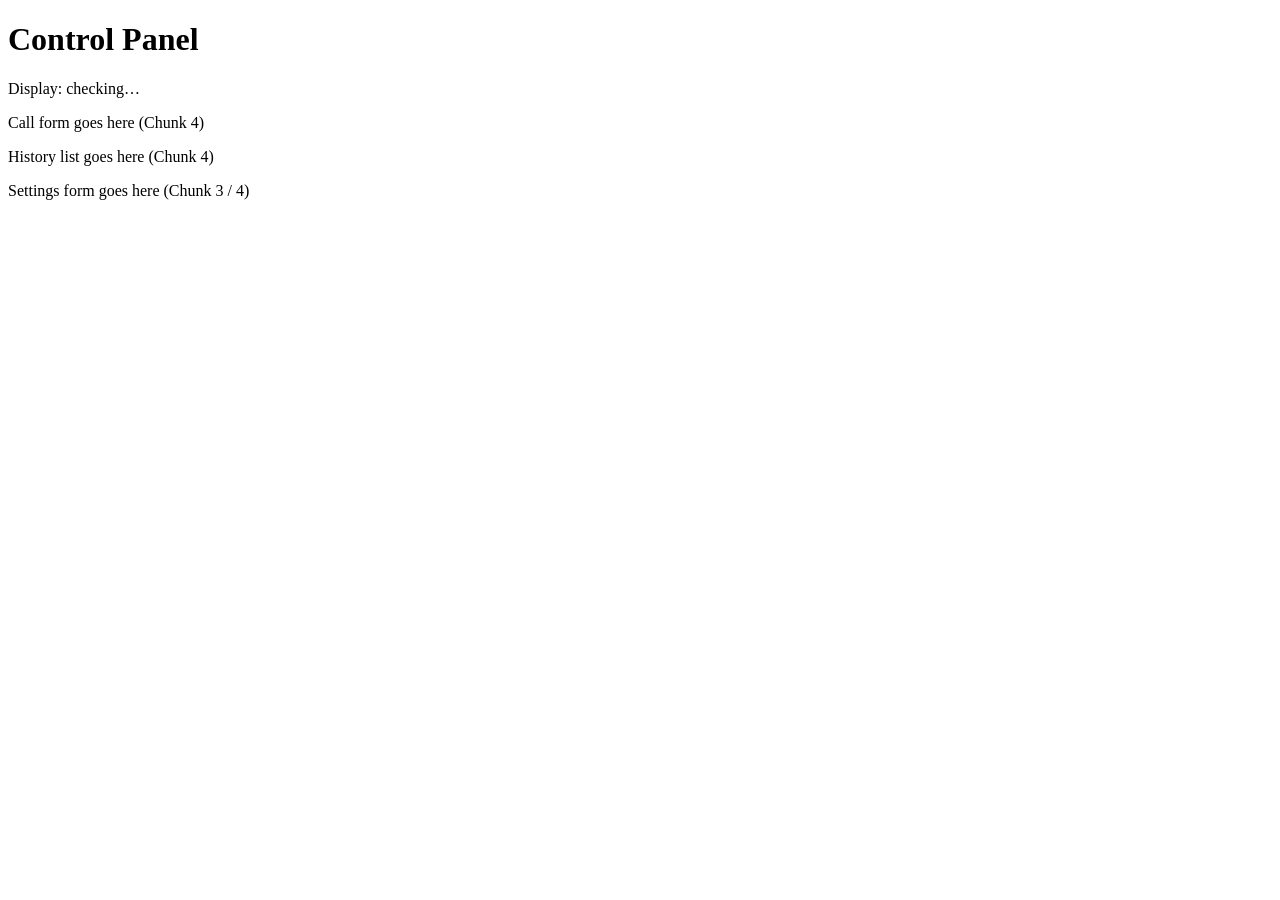
==== control-panel.html @ 1dfb2696 "Add files via upload" ====
<!DOCTYPE html>
<html lang="en">
<head>
<meta charset="UTF-8">
<meta name="viewport" content="width=device-width, initial-scale=1.0">
<title>Control Panel — Queue Announcement System</title>
<link rel="stylesheet" href="css/base.css">
<link rel="stylesheet" href="css/control-panel.css">
</head>
<body>

  <!-- ==========================================================
       SKELETON ONLY (Chunk 0).
       Real inputs, buttons, history list, and settings form get
       built out in Chunk 4. This shell exists so the page loads,
       the CSS/JS files resolve, and later chunks have a known
       structure to attach to.
       ========================================================== -->

  <header class="app-header">
    <h1>Control Panel</h1>
    <!-- Chunk 1 will populate this with a live Display connection dot -->
    <div id="connection-status" class="connection-status" aria-live="polite">
      Display: checking…
    </div>
  </header>

  <main id="control-panel-main">
    <!-- Chunk 4: ticket number, counter, custom message, Call / Repeat / Clear -->
    <section id="call-section" class="card">
      <p class="placeholder-note">Call form goes here (Chunk 4)</p>
    </section>

    <!-- Chunk 4: last 5 announcements, click to recall -->
    <section id="history-section" class="card">
      <p class="placeholder-note">History list goes here (Chunk 4)</p>
    </section>

    <!-- Chunk 3/4: office name, logo, counters, theme, speech rate/volume, footer text -->
    <section id="settings-section" class="card">
      <p class="placeholder-note">Settings form goes here (Chunk 3 / 4)</p>
    </section>
  </main>

  <!-- Module scripts load in dependency order. type="module" gives us
       real imports/exports instead of relying on global script order. -->
  <script type="module" src="js/comms.js"></script>
  <script type="module" src="js/state.js"></script>
  <script type="module" src="js/settings.js"></script>
  <script type="module" src="js/control-panel.js"></script>
</body>
</html>
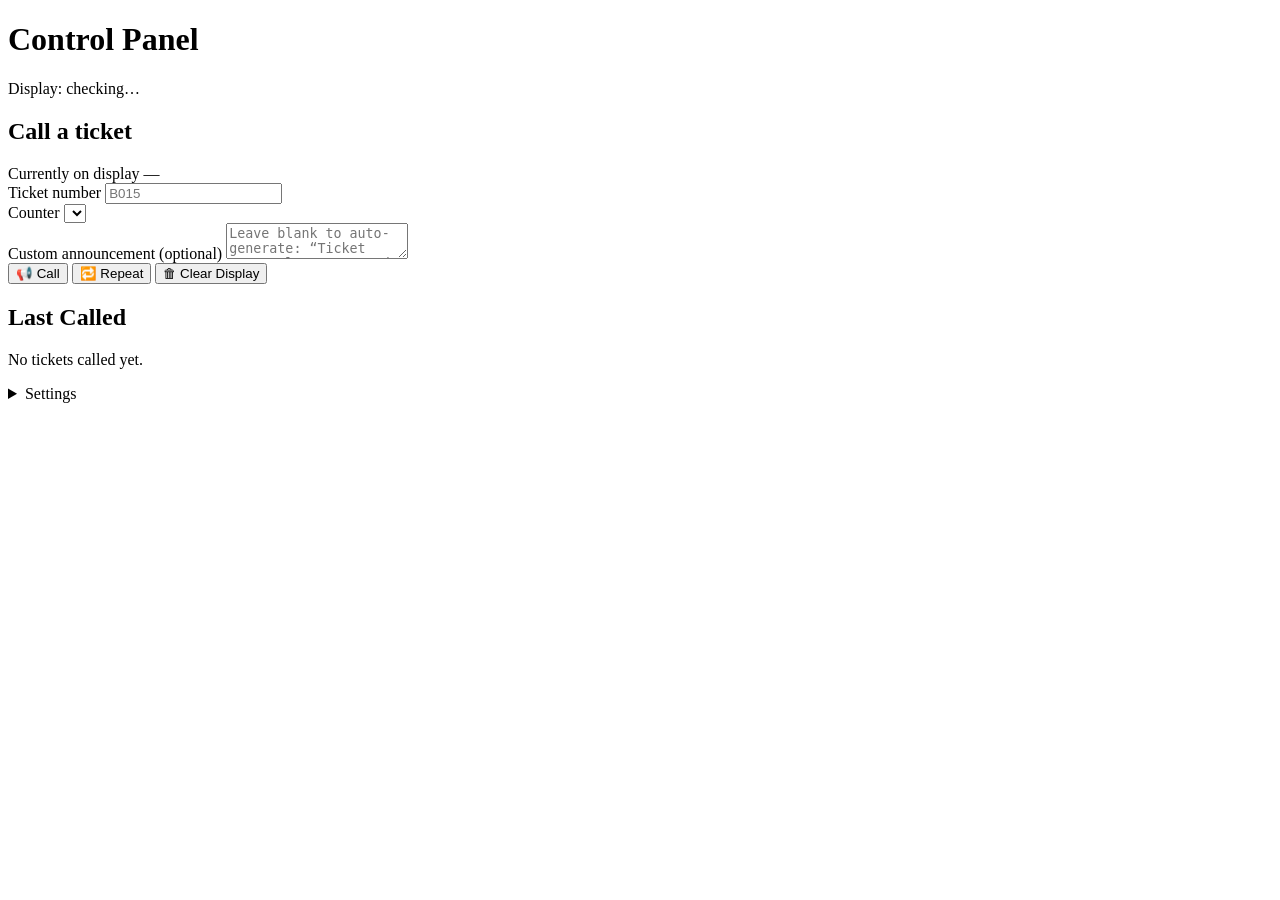
==== commit 1740994e: "chunk4" ====
--- a/control-panel.html
+++ b/control-panel.html
@@ -9,41 +9,131 @@
 </head>
 <body>
 
-  <!-- ==========================================================
-       SKELETON ONLY (Chunk 0).
-       Real inputs, buttons, history list, and settings form get
-       built out in Chunk 4. This shell exists so the page loads,
-       the CSS/JS files resolve, and later chunks have a known
-       structure to attach to.
-       ========================================================== -->
-
   <header class="app-header">
     <h1>Control Panel</h1>
-    <!-- Chunk 1 will populate this with a live Display connection dot -->
     <div id="connection-status" class="connection-status" aria-live="polite">
       Display: checking…
     </div>
   </header>
 
   <main id="control-panel-main">
-    <!-- Chunk 4: ticket number, counter, custom message, Call / Repeat / Clear -->
-    <section id="call-section" class="card">
-      <p class="placeholder-note">Call form goes here (Chunk 4)</p>
+
+    <!-- ============ CALL FORM ============ -->
+    <section class="card call-card" aria-labelledby="call-heading">
+      <h2 id="call-heading" class="visually-hidden">Call a ticket</h2>
+
+      <div id="now-showing" class="now-showing" aria-live="polite">
+        <span class="now-showing-label">Currently on display</span>
+        <span id="now-showing-value" class="now-showing-value">—</span>
+      </div>
+
+      <form id="call-form" novalidate>
+        <div class="field">
+          <label for="ticket-number">Ticket number</label>
+          <input
+            id="ticket-number"
+            name="ticketNumber"
+            type="text"
+            class="ticket-input"
+            placeholder="B015"
+            autocomplete="off"
+            spellcheck="false"
+            maxlength="12"
+          >
+          <p id="ticket-hint" class="field-hint" hidden></p>
+        </div>
+
+        <div class="field">
+          <label for="counter-select">Counter</label>
+          <select id="counter-select" name="counter"></select>
+        </div>
+
+        <div class="field">
+          <label for="custom-message">Custom announcement <span class="field-optional">(optional)</span></label>
+          <textarea
+            id="custom-message"
+            name="message"
+            rows="2"
+            placeholder="Leave blank to auto-generate: “Ticket B015, please proceed to Counter 2.”"
+          ></textarea>
+        </div>
+
+        <div class="button-row">
+          <button type="submit" id="call-button" class="btn btn-primary">📢 Call</button>
+          <button type="button" id="repeat-button" class="btn btn-secondary">🔁 Repeat</button>
+          <button type="button" id="clear-button" class="btn btn-danger">🗑 Clear Display</button>
+        </div>
+      </form>
     </section>
 
-    <!-- Chunk 4: last 5 announcements, click to recall -->
-    <section id="history-section" class="card">
-      <p class="placeholder-note">History list goes here (Chunk 4)</p>
+    <!-- ============ HISTORY ============ -->
+    <section class="card history-card" aria-labelledby="history-heading">
+      <h2 id="history-heading">Last Called</h2>
+      <ol id="history-list" class="history-list"></ol>
+      <p id="history-empty" class="empty-note">No tickets called yet.</p>
     </section>
 
-    <!-- Chunk 3/4: office name, logo, counters, theme, speech rate/volume, footer text -->
-    <section id="settings-section" class="card">
-      <p class="placeholder-note">Settings form goes here (Chunk 3 / 4)</p>
-    </section>
+    <!-- ============ SETTINGS ============ -->
+    <details class="card settings-card" id="settings-details">
+      <summary>Settings</summary>
+
+      <form id="settings-form">
+        <div class="field">
+          <label for="office-name-input">Office name</label>
+          <input id="office-name-input" type="text" maxlength="80">
+        </div>
+
+        <div class="field">
+          <label for="logo-input">Office logo</label>
+          <div class="logo-row">
+            <img id="logo-preview" alt="Office logo preview" hidden>
+            <input id="logo-input" type="file" accept="image/*">
+            <button type="button" id="remove-logo-button" class="btn btn-text" hidden>Remove logo</button>
+          </div>
+        </div>
+
+        <div class="field">
+          <label for="counter-count-input">Number of counters</label>
+          <input id="counter-count-input" type="number" min="1" max="20" step="1">
+        </div>
+
+        <div class="field">
+          <label for="theme-color-input">Theme color</label>
+          <div class="theme-color-row">
+            <input id="theme-color-input" type="color">
+            <input id="theme-color-text" type="text" maxlength="7" class="theme-color-text" aria-label="Theme color hex value">
+          </div>
+        </div>
+
+        <div class="field">
+          <label for="speech-rate-input">Speech rate <span id="speech-rate-readout" class="readout"></span></label>
+          <input id="speech-rate-input" type="range" min="0.5" max="2" step="0.1">
+        </div>
+
+        <div class="field">
+          <label for="speech-volume-input">Speech volume <span id="speech-volume-readout" class="readout"></span></label>
+          <input id="speech-volume-input" type="range" min="0" max="1" step="0.05">
+        </div>
+
+        <div class="field">
+          <label for="footer-message-input">Footer scrolling message <span class="field-optional">(optional)</span></label>
+          <input id="footer-message-input" type="text" maxlength="200">
+        </div>
+
+        <p id="settings-warning" class="field-hint" hidden></p>
+        <p id="settings-saved-note" class="saved-note" aria-live="polite" hidden>Saved.</p>
+
+        <div class="button-row">
+          <button type="submit" class="btn btn-primary">Save Settings</button>
+          <button type="button" id="reset-settings-button" class="btn btn-secondary">Reset to Defaults</button>
+          <button type="button" id="export-settings-button" class="btn btn-text">Export…</button>
+          <button type="button" id="import-settings-button" class="btn btn-text">Import…</button>
+          <input type="file" id="import-settings-file" accept="application/json" hidden>
+        </div>
+      </form>
+    </details>
   </main>
 
-  <!-- Module scripts load in dependency order. type="module" gives us
-       real imports/exports instead of relying on global script order. -->
   <script type="module" src="js/comms.js"></script>
   <script type="module" src="js/state.js"></script>
   <script type="module" src="js/settings.js"></script>
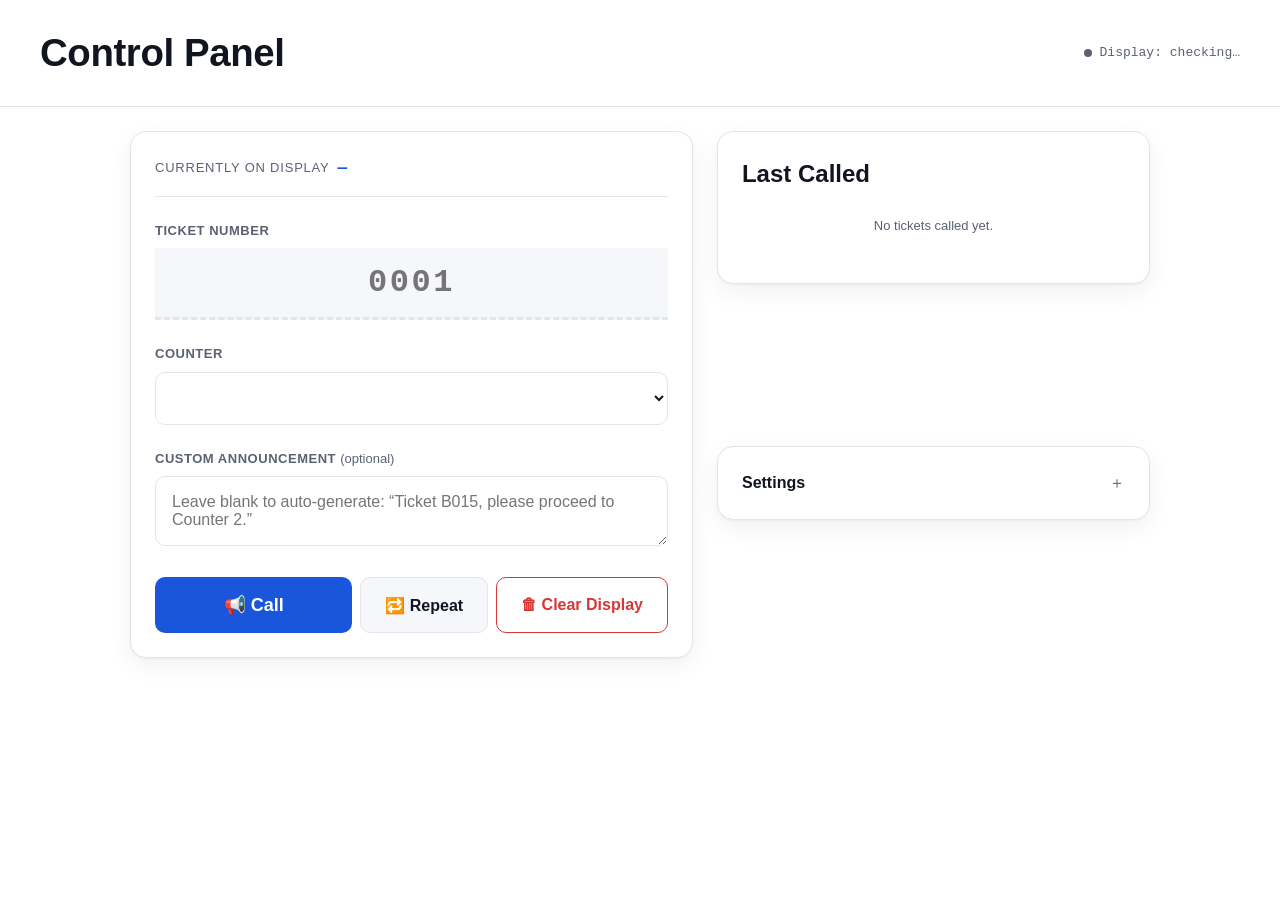
==== commit ca3941f5: "finishing" ====
--- a/control-panel.html
+++ b/control-panel.html
@@ -35,7 +35,7 @@
             name="ticketNumber"
             type="text"
             class="ticket-input"
-            placeholder="B015"
+            placeholder="0001"
             autocomplete="off"
             spellcheck="false"
             maxlength="12"
--- a/css/base.css
+++ b/css/base.css
@@ -0,0 +1,114 @@
+/* ==========================================================================
+   base.css
+   Shared design tokens + resets for both Control Panel and Public Display.
+   Every color/spacing/type value in the whole project should trace back
+   to a variable defined here. Don't hardcode hex values in the other
+   CSS files — add a token here instead, so theme changes (Settings >
+   Theme Color) only ever touch one file.
+   ========================================================================== */
+
+:root {
+  /* ---- Color: Swiss-editorial / government-office palette ----
+     Named by role, not by shade, so "Call" buttons etc. can reference
+     --color-accent without caring what the actual hex is. */
+  --color-bg: #ffffff;
+  --color-surface: #f5f7fa;        /* card backgrounds */
+  --color-ink: #10151f;            /* primary text, near-black navy */
+  --color-ink-muted: #5a6272;      /* secondary text */
+  --color-accent: #1a56db;         /* blue accent — overridden by Settings > Theme Color */
+  --color-accent-ink: #ffffff;     /* text placed on top of --color-accent */
+  --color-border: #e2e5eb;
+  --color-success: #1a9e64;
+  --color-danger: #d93636;
+  --color-warning: #c98a1c;
+
+  /* ---- Typography ----
+     System stacks only — this app must work with zero internet access,
+     so no CDN-loaded webfonts. Two roles:
+       --font-display : big, tight-tracked, for ticket numbers / headings
+       --font-mono    : tabular numerals, for ticket codes, clock, history rows
+       --font-body    : everything else (labels, buttons, settings form) */
+  --font-display: "Helvetica Neue", Helvetica, Arial, sans-serif;
+  --font-mono: "SFMono-Regular", "Consolas", "Liberation Mono", monospace;
+  --font-body: -apple-system, BlinkMacSystemFont, "Segoe UI", Roboto, Arial, sans-serif;
+
+  --scale-ticket: clamp(4rem, 14vw, 12rem);   /* the huge "NOW SERVING" number */
+  --scale-h1: clamp(1.75rem, 3vw, 2.5rem);
+  --scale-h2: 1.25rem;
+  --scale-body: 1rem;
+  --scale-caption: 0.8125rem;
+
+  /* ---- Layout ---- */
+  --radius-card: 16px;
+  --radius-control: 10px;
+  --space-1: 4px;
+  --space-2: 8px;
+  --space-3: 16px;
+  --space-4: 24px;
+  --space-5: 40px;
+  --space-6: 64px;
+
+  --shadow-card: 0 1px 2px rgba(16, 21, 31, 0.04), 0 8px 24px rgba(16, 21, 31, 0.06);
+
+  --motion-fast: 150ms ease;
+  --motion-base: 260ms cubic-bezier(0.2, 0.8, 0.2, 1);
+}
+
+/* Respect reduced-motion preference — required, not optional, for a
+   public-facing display that runs unattended all day. */
+@media (prefers-reduced-motion: reduce) {
+  *, *::before, *::after {
+    animation-duration: 0.001ms !important;
+    animation-iteration-count: 1 !important;
+    transition-duration: 0.001ms !important;
+    scroll-behavior: auto !important;
+  }
+}
+
+*, *::before, *::after {
+  box-sizing: border-box;
+}
+
+html, body {
+  margin: 0;
+  padding: 0;
+  height: 100%;
+  background: var(--color-bg);
+  color: var(--color-ink);
+  font-family: var(--font-body);
+  font-size: var(--scale-body);
+  line-height: 1.5;
+  -webkit-font-smoothing: antialiased;
+}
+
+h1, h2, h3, p {
+  margin: 0;
+}
+
+button {
+  font-family: inherit;
+  cursor: pointer;
+}
+
+/* Visible keyboard focus everywhere — this app is meant to be run
+   with Enter-to-Call, so focus states are not cosmetic here. */
+:focus-visible {
+  outline: 3px solid var(--color-accent);
+  outline-offset: 2px;
+}
+
+.card {
+  background: var(--color-bg);
+  border: 1px solid var(--color-border);
+  border-radius: var(--radius-card);
+  box-shadow: var(--shadow-card);
+}
+
+.visually-hidden {
+  position: absolute;
+  width: 1px;
+  height: 1px;
+  overflow: hidden;
+  clip: rect(0 0 0 0);
+  white-space: nowrap;
+}
--- a/css/control-panel.css
+++ b/css/control-panel.css
@@ -0,0 +1,377 @@
+/* ==========================================================================
+   control-panel.css — CHUNK 4
+
+   Design note: the ticket number input uses the same tabular-mono,
+   tight-letter-spacing treatment as the huge number on the Public
+   Display (see display.css). It's the one deliberate visual echo
+   between the two screens — the operator's input rhymes with what the
+   audience sees a second later. Everything else here stays quiet:
+   plain cards, one accent color, no competing signature elements.
+   ========================================================================== */
+
+.app-header {
+  display: flex;
+  align-items: center;
+  justify-content: space-between;
+  padding: var(--space-4) var(--space-5);
+  border-bottom: 1px solid var(--color-border);
+}
+
+.app-header h1 {
+  font-size: var(--scale-h1);
+  font-weight: 600;
+  letter-spacing: -0.01em;
+}
+
+.connection-status {
+  font-family: var(--font-mono);
+  font-size: var(--scale-caption);
+  color: var(--color-ink-muted);
+  display: flex;
+  align-items: center;
+  gap: var(--space-2);
+}
+
+.connection-status::before {
+  content: "";
+  width: 8px;
+  height: 8px;
+  border-radius: 50%;
+  background: var(--color-ink-muted);
+  transition: background var(--motion-base);
+}
+
+.connection-status.is-connected::before {
+  background: var(--color-success);
+}
+
+.connection-status.is-disconnected::before {
+  background: var(--color-danger);
+}
+
+#control-panel-main {
+  display: grid;
+  grid-template-columns: minmax(0, 1.3fr) minmax(0, 1fr);
+  gap: var(--space-4);
+  padding: var(--space-4) var(--space-5) var(--space-6);
+  max-width: 1100px;
+  margin: 0 auto;
+  align-items: start;
+}
+
+.call-card {
+  grid-column: 1;
+  grid-row: 1 / span 2;
+  padding: var(--space-4);
+}
+
+.history-card {
+  grid-column: 2;
+  grid-row: 1;
+  padding: var(--space-4);
+}
+
+.settings-card {
+  grid-column: 2;
+  grid-row: 2;
+}
+
+@media (max-width: 760px) {
+  #control-panel-main {
+    grid-template-columns: 1fr;
+  }
+  .call-card,
+  .history-card,
+  .settings-card {
+    grid-column: 1;
+    grid-row: auto;
+  }
+}
+
+/* ---- Now Showing readout ---- */
+.now-showing {
+  display: flex;
+  align-items: baseline;
+  gap: var(--space-2);
+  padding-bottom: var(--space-3);
+  margin-bottom: var(--space-4);
+  border-bottom: 1px solid var(--color-border);
+}
+
+.now-showing-label {
+  font-size: var(--scale-caption);
+  color: var(--color-ink-muted);
+  text-transform: uppercase;
+  letter-spacing: 0.06em;
+}
+
+.now-showing-value {
+  font-family: var(--font-mono);
+  font-weight: 700;
+  font-variant-numeric: tabular-nums;
+  color: var(--color-accent);
+}
+
+/* ---- Form fields ---- */
+.field {
+  margin-bottom: var(--space-4);
+}
+
+.field label {
+  display: block;
+  font-size: var(--scale-caption);
+  font-weight: 600;
+  margin-bottom: var(--space-2);
+  color: var(--color-ink-muted);
+  text-transform: uppercase;
+  letter-spacing: 0.04em;
+}
+
+.field-optional {
+  text-transform: none;
+  font-weight: 400;
+  letter-spacing: normal;
+}
+
+.field input[type="text"],
+.field input[type="number"],
+.field select,
+.field textarea {
+  width: 100%;
+  padding: var(--space-3);
+  border: 1px solid var(--color-border);
+  border-radius: var(--radius-control);
+  font-family: var(--font-body);
+  font-size: 1rem;
+  background: var(--color-bg);
+  color: var(--color-ink);
+  transition: border-color var(--motion-fast);
+}
+
+.field input:focus,
+.field select:focus,
+.field textarea:focus {
+  border-color: var(--color-accent);
+}
+
+.ticket-input {
+  font-family: var(--font-mono) !important;
+  font-size: 2rem !important;
+  font-weight: 700;
+  letter-spacing: 0.08em;
+  text-transform: uppercase;
+  text-align: center;
+  padding: var(--space-3) !important;
+  border: none !important;
+  border-bottom: 3px dashed var(--color-border) !important;
+  border-radius: 0 !important;
+  background: var(--color-surface) !important;
+}
+
+.ticket-input:focus {
+  border-bottom-color: var(--color-accent) !important;
+  border-bottom-style: solid !important;
+}
+
+.field-hint {
+  margin-top: var(--space-2);
+  font-size: var(--scale-caption);
+  color: var(--color-warning);
+}
+
+.readout {
+  font-family: var(--font-mono);
+  font-weight: 400;
+  color: var(--color-ink);
+  text-transform: none;
+  letter-spacing: normal;
+}
+
+/* ---- Buttons ---- */
+.button-row {
+  display: flex;
+  flex-wrap: wrap;
+  gap: var(--space-2);
+  margin-top: var(--space-4);
+}
+
+.btn {
+  padding: var(--space-3) var(--space-4);
+  border-radius: var(--radius-control);
+  border: 1px solid transparent;
+  font-size: 1rem;
+  font-weight: 600;
+  transition: transform var(--motion-fast), box-shadow var(--motion-fast), background var(--motion-fast);
+}
+
+.btn:active {
+  transform: scale(0.98);
+}
+
+.btn-primary {
+  background: var(--color-accent);
+  color: var(--color-accent-ink);
+  flex: 1 1 auto;
+  font-size: 1.125rem;
+  padding: var(--space-3) var(--space-5);
+}
+
+.btn-primary:hover {
+  box-shadow: 0 4px 14px rgba(26, 86, 219, 0.28);
+}
+
+.btn-secondary {
+  background: var(--color-surface);
+  color: var(--color-ink);
+  border-color: var(--color-border);
+}
+
+.btn-secondary:hover {
+  background: var(--color-border);
+}
+
+.btn-danger {
+  background: var(--color-bg);
+  color: var(--color-danger);
+  border-color: var(--color-danger);
+}
+
+.btn-danger:hover {
+  background: var(--color-danger);
+  color: #fff;
+}
+
+.btn-text {
+  background: none;
+  color: var(--color-accent);
+  padding: var(--space-2) var(--space-3);
+  font-weight: 500;
+}
+
+.btn-text:hover {
+  text-decoration: underline;
+}
+
+/* ---- History list ---- */
+.history-list {
+  list-style: none;
+  margin: 0;
+  padding: 0;
+  display: flex;
+  flex-direction: column;
+  gap: var(--space-2);
+}
+
+.history-item {
+  width: 100%;
+  display: flex;
+  align-items: baseline;
+  justify-content: space-between;
+  gap: var(--space-3);
+  padding: var(--space-3);
+  border: 1px solid var(--color-border);
+  border-radius: var(--radius-control);
+  background: var(--color-bg);
+  text-align: left;
+  transition: background var(--motion-fast), border-color var(--motion-fast);
+}
+
+.history-item:hover {
+  background: var(--color-surface);
+  border-color: var(--color-accent);
+}
+
+.history-item-ticket {
+  font-family: var(--font-mono);
+  font-weight: 700;
+  font-variant-numeric: tabular-nums;
+}
+
+.history-item-meta {
+  font-size: var(--scale-caption);
+  color: var(--color-ink-muted);
+  white-space: nowrap;
+}
+
+.empty-note {
+  color: var(--color-ink-muted);
+  font-size: var(--scale-caption);
+  text-align: center;
+  padding: var(--space-4) 0;
+}
+
+/* ---- Settings (details/summary) ---- */
+.settings-card {
+  padding: 0;
+  overflow: hidden;
+}
+
+.settings-card summary {
+  padding: var(--space-4);
+  font-weight: 600;
+  cursor: pointer;
+  list-style: none;
+  display: flex;
+  align-items: center;
+  justify-content: space-between;
+}
+
+.settings-card summary::after {
+  content: "＋";
+  color: var(--color-ink-muted);
+  font-weight: 400;
+}
+
+.settings-card[open] summary::after {
+  content: "－";
+}
+
+.settings-card summary::-webkit-details-marker {
+  display: none;
+}
+
+.settings-card form {
+  padding: 0 var(--space-4) var(--space-4);
+  border-top: 1px solid var(--color-border);
+  padding-top: var(--space-4);
+}
+
+.logo-row {
+  display: flex;
+  align-items: center;
+  gap: var(--space-3);
+  flex-wrap: wrap;
+}
+
+#logo-preview {
+  width: 48px;
+  height: 48px;
+  object-fit: contain;
+  border-radius: var(--radius-control);
+  border: 1px solid var(--color-border);
+  background: var(--color-surface);
+}
+
+.theme-color-row {
+  display: flex;
+  gap: var(--space-2);
+}
+
+.theme-color-row input[type="color"] {
+  width: 48px;
+  height: 44px;
+  padding: 2px;
+  border: 1px solid var(--color-border);
+  border-radius: var(--radius-control);
+}
+
+.theme-color-text {
+  flex: 1;
+  font-family: var(--font-mono);
+}
+
+.saved-note {
+  color: var(--color-success);
+  font-size: var(--scale-caption);
+  font-weight: 600;
+}
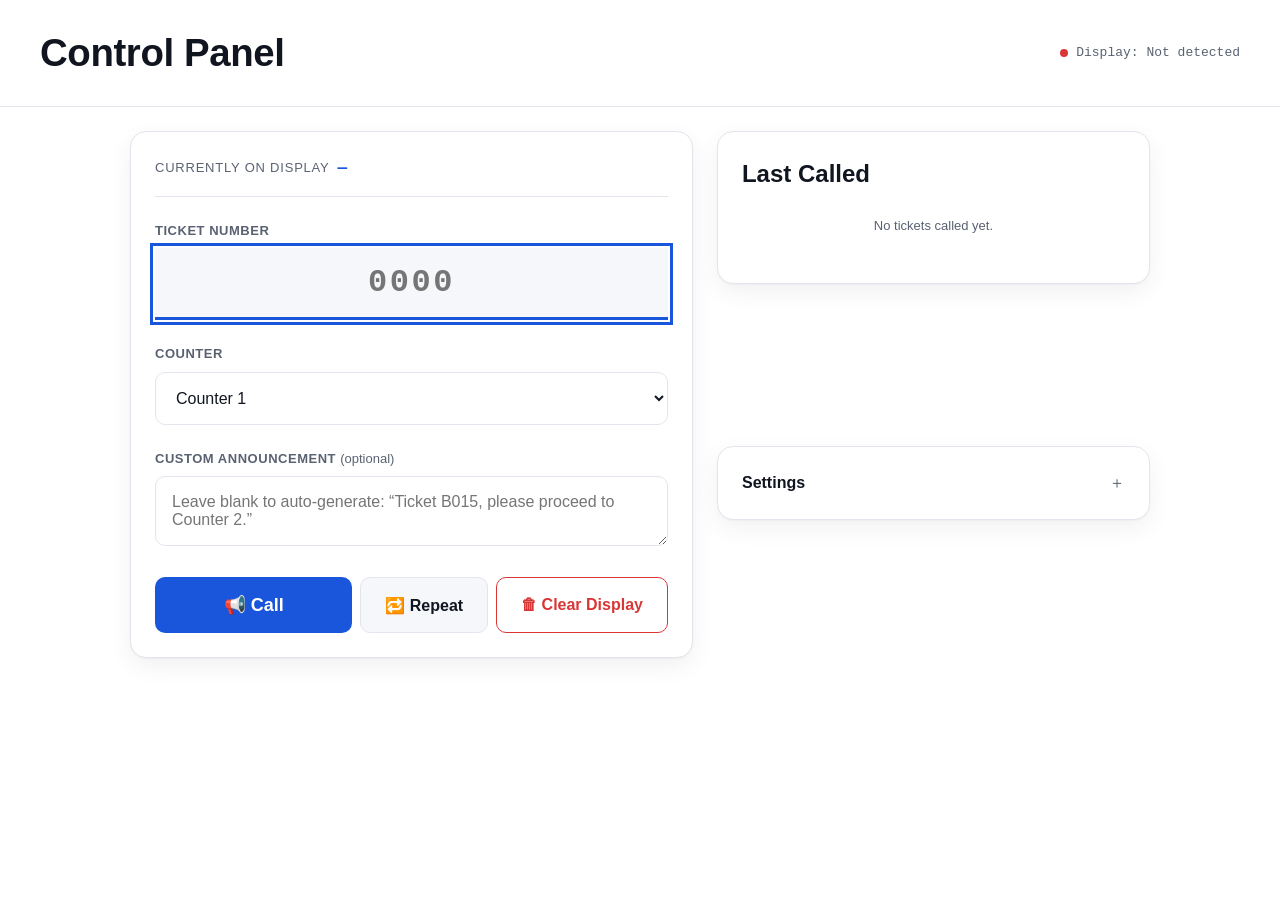
==== commit b7e02f3c: "1" ====
--- a/control-panel.html
+++ b/control-panel.html
@@ -35,12 +35,11 @@
             name="ticketNumber"
             type="text"
             class="ticket-input"
-            placeholder="0001"
+            placeholder="0000"
             autocomplete="off"
             spellcheck="false"
             maxlength="12"
           >
-          <p id="ticket-hint" class="field-hint" hidden></p>
         </div>
 
         <div class="field">
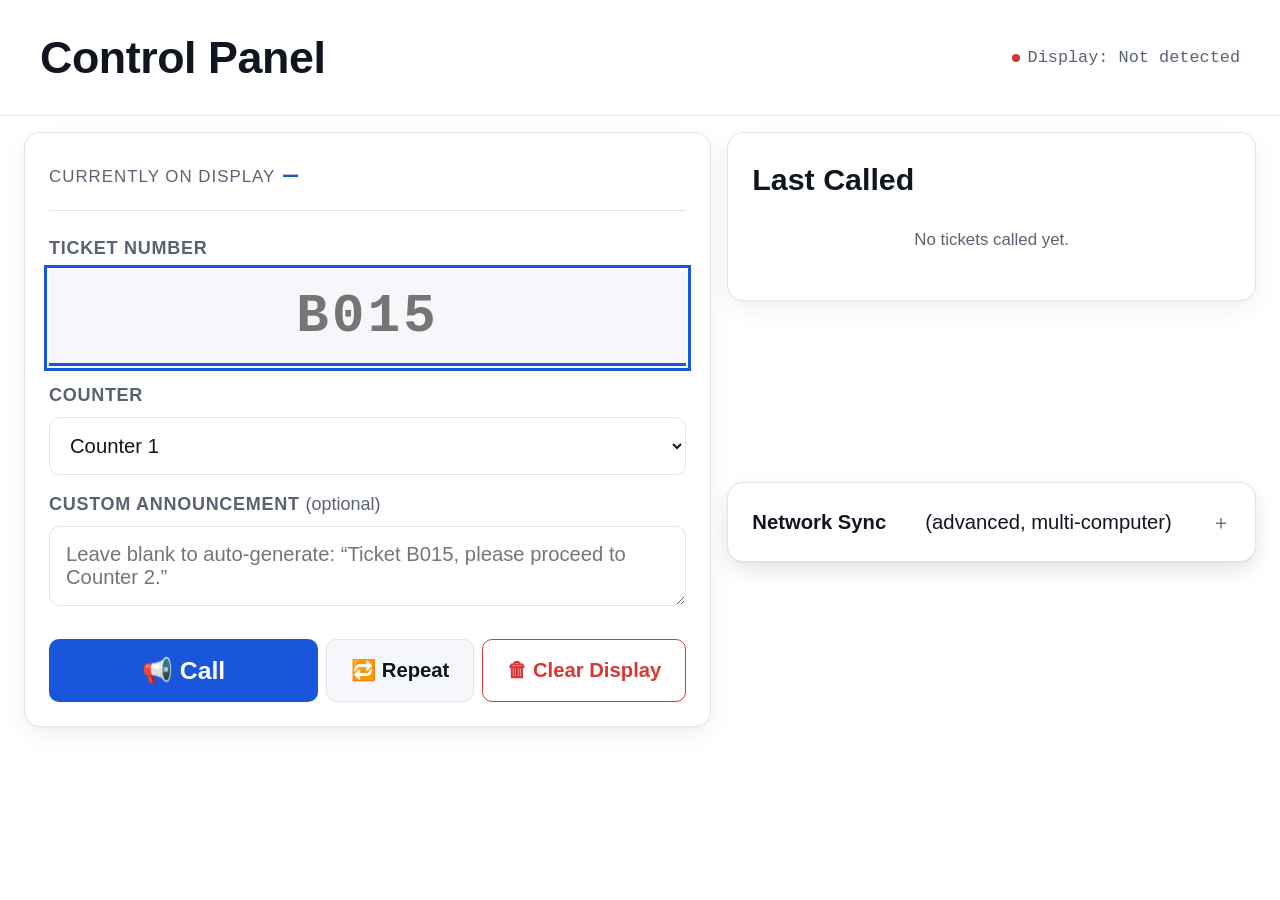
==== commit 1d23b27c: "multi comms" ====
--- a/control-panel.html
+++ b/control-panel.html
@@ -35,7 +35,7 @@
             name="ticketNumber"
             type="text"
             class="ticket-input"
-            placeholder="0000"
+            placeholder="B015"
             autocomplete="off"
             spellcheck="false"
             maxlength="12"
@@ -131,6 +131,40 @@
         </div>
       </form>
     </details>
+
+    <details class="card settings-card" id="network-sync-details">
+      <summary>Network Sync <span class="field-optional">(advanced, multi-computer)</span></summary>
+
+      <form id="network-sync-form">
+        <p class="network-sync-explainer">
+          By default this app works entirely on one computer. To run Control
+          Panel and Display on <strong>separate</strong> computers on your
+          local network, run the included relay server on one computer
+          (<code>node server/relay-server.js</code>), then enter its address
+          below on <strong>both</strong> machines. This setting is per-machine
+          — it won't sync itself, since a disconnected machine has no way to
+          receive that broadcast.
+        </p>
+
+        <div class="field">
+          <label class="checkbox-label">
+            <input id="network-sync-enabled" type="checkbox">
+            Enable network sync
+          </label>
+        </div>
+
+        <div class="field">
+          <label for="network-sync-url">Relay server address</label>
+          <input id="network-sync-url" type="text" placeholder="ws://192.168.1.50:8080" autocomplete="off" spellcheck="false">
+        </div>
+
+        <p id="network-sync-status" class="network-sync-status"></p>
+
+        <div class="button-row">
+          <button type="submit" class="btn btn-primary">Save &amp; Connect</button>
+        </div>
+      </form>
+    </details>
   </main>
 
   <script type="module" src="js/comms.js"></script>
--- a/css/base.css
+++ b/css/base.css
@@ -32,11 +32,11 @@
   --font-mono: "SFMono-Regular", "Consolas", "Liberation Mono", monospace;
   --font-body: -apple-system, BlinkMacSystemFont, "Segoe UI", Roboto, Arial, sans-serif;
 
-  --scale-ticket: clamp(4rem, 14vw, 12rem);   /* the huge "NOW SERVING" number */
-  --scale-h1: clamp(1.75rem, 3vw, 2.5rem);
-  --scale-h2: 1.25rem;
-  --scale-body: 1rem;
-  --scale-caption: 0.8125rem;
+  --scale-ticket: clamp(6rem, 20vw, 16rem);   /* the huge "NOW SERVING" number */
+  --scale-h1: clamp(2rem, 3.5vw, 3rem);
+  --scale-h2: 1.5rem;
+  --scale-body: 1.125rem;
+  --scale-caption: 0.9375rem;
 
   /* ---- Layout ---- */
   --radius-card: 16px;
--- a/css/control-panel.css
+++ b/css/control-panel.css
@@ -52,9 +52,9 @@
 #control-panel-main {
   display: grid;
   grid-template-columns: minmax(0, 1.3fr) minmax(0, 1fr);
-  gap: var(--space-4);
-  padding: var(--space-4) var(--space-5) var(--space-6);
-  max-width: 1100px;
+  gap: var(--space-3);
+  padding: var(--space-3) var(--space-4) var(--space-5);
+  max-width: 1280px;
   margin: 0 auto;
   align-items: start;
 }
@@ -109,17 +109,18 @@
   font-family: var(--font-mono);
   font-weight: 700;
   font-variant-numeric: tabular-nums;
+  font-size: 1.375rem;
   color: var(--color-accent);
 }
 
 /* ---- Form fields ---- */
 .field {
-  margin-bottom: var(--space-4);
+  margin-bottom: var(--space-3);
 }
 
 .field label {
   display: block;
-  font-size: var(--scale-caption);
+  font-size: 1rem;
   font-weight: 600;
   margin-bottom: var(--space-2);
   color: var(--color-ink-muted);
@@ -142,7 +143,7 @@
   border: 1px solid var(--color-border);
   border-radius: var(--radius-control);
   font-family: var(--font-body);
-  font-size: 1rem;
+  font-size: 1.125rem;
   background: var(--color-bg);
   color: var(--color-ink);
   transition: border-color var(--motion-fast);
@@ -156,9 +157,9 @@
 
 .ticket-input {
   font-family: var(--font-mono) !important;
-  font-size: 2rem !important;
+  font-size: 3rem !important;
   font-weight: 700;
-  letter-spacing: 0.08em;
+  letter-spacing: 0.06em;
   text-transform: uppercase;
   text-align: center;
   padding: var(--space-3) !important;
@@ -199,7 +200,7 @@
   padding: var(--space-3) var(--space-4);
   border-radius: var(--radius-control);
   border: 1px solid transparent;
-  font-size: 1rem;
+  font-size: 1.125rem;
   font-weight: 600;
   transition: transform var(--motion-fast), box-shadow var(--motion-fast), background var(--motion-fast);
 }
@@ -212,7 +213,7 @@
   background: var(--color-accent);
   color: var(--color-accent-ink);
   flex: 1 1 auto;
-  font-size: 1.125rem;
+  font-size: 1.375rem;
   padding: var(--space-3) var(--space-5);
 }
 
@@ -285,6 +286,7 @@
   font-family: var(--font-mono);
   font-weight: 700;
   font-variant-numeric: tabular-nums;
+  font-size: 1.1875rem;
 }
 
 .history-item-meta {
@@ -375,3 +377,61 @@
   font-size: var(--scale-caption);
   font-weight: 600;
 }
+
+/* ---- Network Sync ---- */
+.network-sync-explainer {
+  font-size: 0.9375rem;
+  color: var(--color-ink-muted);
+  line-height: 1.6;
+  margin-bottom: var(--space-4);
+}
+
+.network-sync-explainer code {
+  font-family: var(--font-mono);
+  background: var(--color-surface);
+  padding: 0.1em 0.4em;
+  border-radius: 4px;
+  font-size: 0.9em;
+}
+
+.checkbox-label {
+  display: flex !important;
+  align-items: center;
+  gap: var(--space-2);
+  text-transform: none !important;
+  font-weight: 500 !important;
+  color: var(--color-ink) !important;
+  cursor: pointer;
+}
+
+.checkbox-label input[type="checkbox"] {
+  width: 18px;
+  height: 18px;
+  accent-color: var(--color-accent);
+}
+
+.network-sync-status {
+  font-family: var(--font-mono);
+  font-size: var(--scale-caption);
+  color: var(--color-ink-muted);
+  margin-bottom: var(--space-3);
+  display: flex;
+  align-items: center;
+  gap: var(--space-2);
+}
+
+.network-sync-status::before {
+  content: "";
+  width: 8px;
+  height: 8px;
+  border-radius: 50%;
+  background: var(--color-ink-muted);
+}
+
+.network-sync-status.is-connected::before {
+  background: var(--color-success);
+}
+
+.network-sync-status.is-disconnected::before {
+  background: var(--color-danger);
+}
